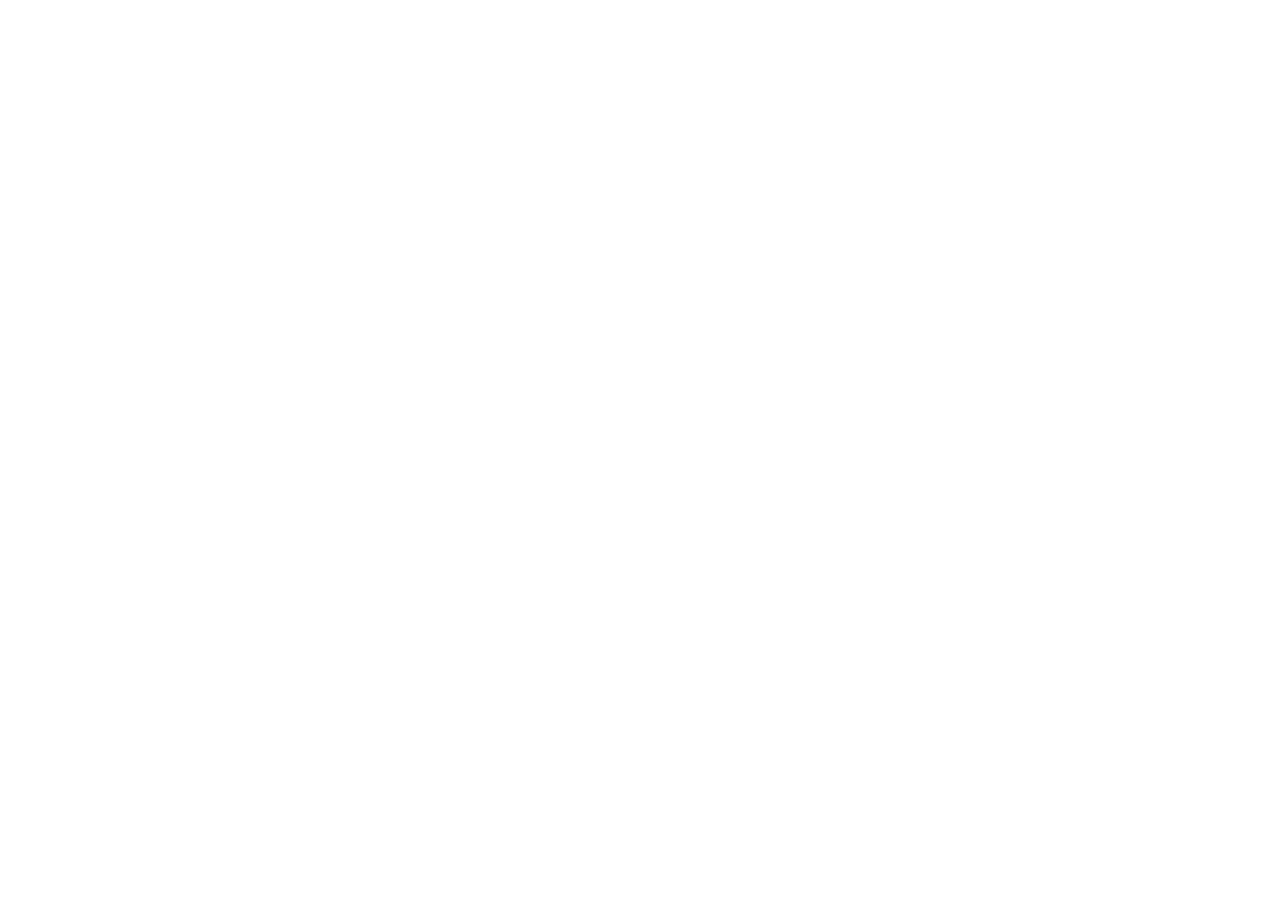
==== index.html @ a0a582bc "memory game" ====
<!DOCTYPE html>
<html lang="en">
<head>
    <meta charset="UTF-8">
    <meta http-equiv="X-UA-Compatible" content="IE=edge">
    <meta name="viewport" content="width=device-width, initial-scale=1.0">
    <title>Jogo da Memória</title>
</head>
<body>
    
</body>
</html>
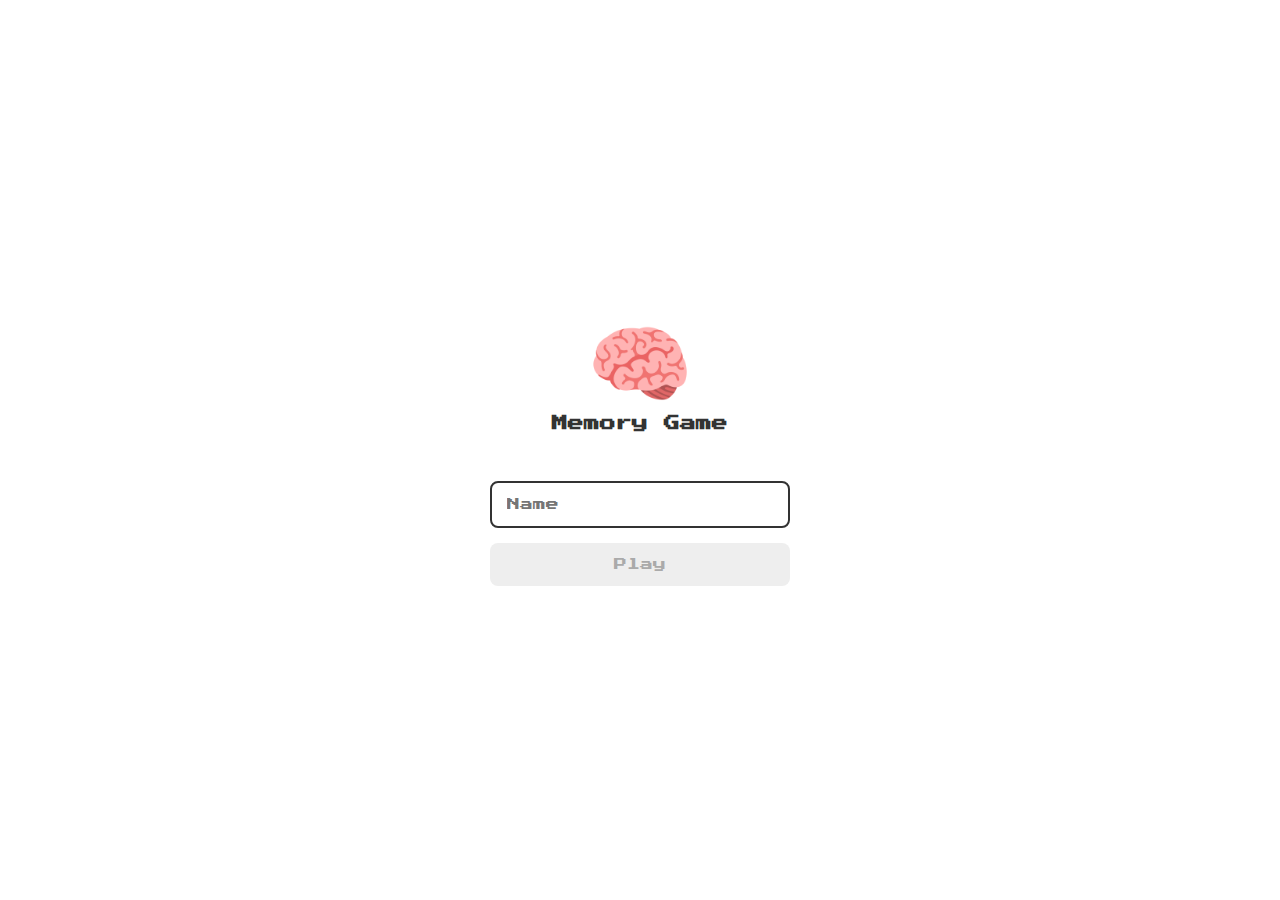
==== commit e118ae2e: "start" ====
--- a/index.html
+++ b/index.html
@@ -4,9 +4,19 @@
     <meta charset="UTF-8">
     <meta http-equiv="X-UA-Compatible" content="IE=edge">
     <meta name="viewport" content="width=device-width, initial-scale=1.0">
-    <title>Jogo da Memória</title>
+    <title>Memory Game | Login</title>
+    <link rel="stylesheet" href="./css/reset.css">
+    <link rel="stylesheet" href="./css/login.css">
+    <script defer src="./js/login.js"></script>
 </head>
 <body>
-    
+   <form class="login-form">
+    <div class="login_header">
+        <img src="images/brain.png" alt="brain-icon">
+        <h1>Memory Game</h1>
+    </div>
+    <input type="text" placeholder="Name" class="login_input">
+    <button type="submit" class="login_button" disabled>Play</button>
+   </form>
 </body>
 </html>--- a/css/login.css
+++ b/css/login.css
@@ -0,0 +1,53 @@
+.login-form {
+    align-items: center;
+    display: flex;
+    flex-direction: column;
+    height: 100vh;
+    justify-content: center;
+}
+
+.login_header{
+    align-items: center;
+    display: flex;
+    flex-direction: column;
+    justify-content: center;
+    margin-bottom: 5rem;
+}
+
+.login_header img {
+    width: 10rem;
+}
+
+.login_header h1 {
+    color: #333;
+    font-size: 1.6rem;
+}
+
+.login_input {
+    border: 2px solid #333;
+    border-radius: .8rem;
+    color: #333;
+    font-size: 1.3rem;
+    margin-bottom: 1.5rem;
+    max-width: 30rem;
+    outline: none;
+    padding: 1.5rem;
+    width: 100%;
+}
+
+.login_button {
+    background-color: #ee665c;
+    border-radius: .8rem;
+    padding: 1.5rem;
+    color: #ffff;
+    font-size: 1.3rem;
+    cursor: pointer;
+    max-width: 30rem;
+    width: 100%;
+}
+
+.login_button:disabled {
+    background-color: #eee;
+    color: #aaa;
+    cursor: auto;
+}